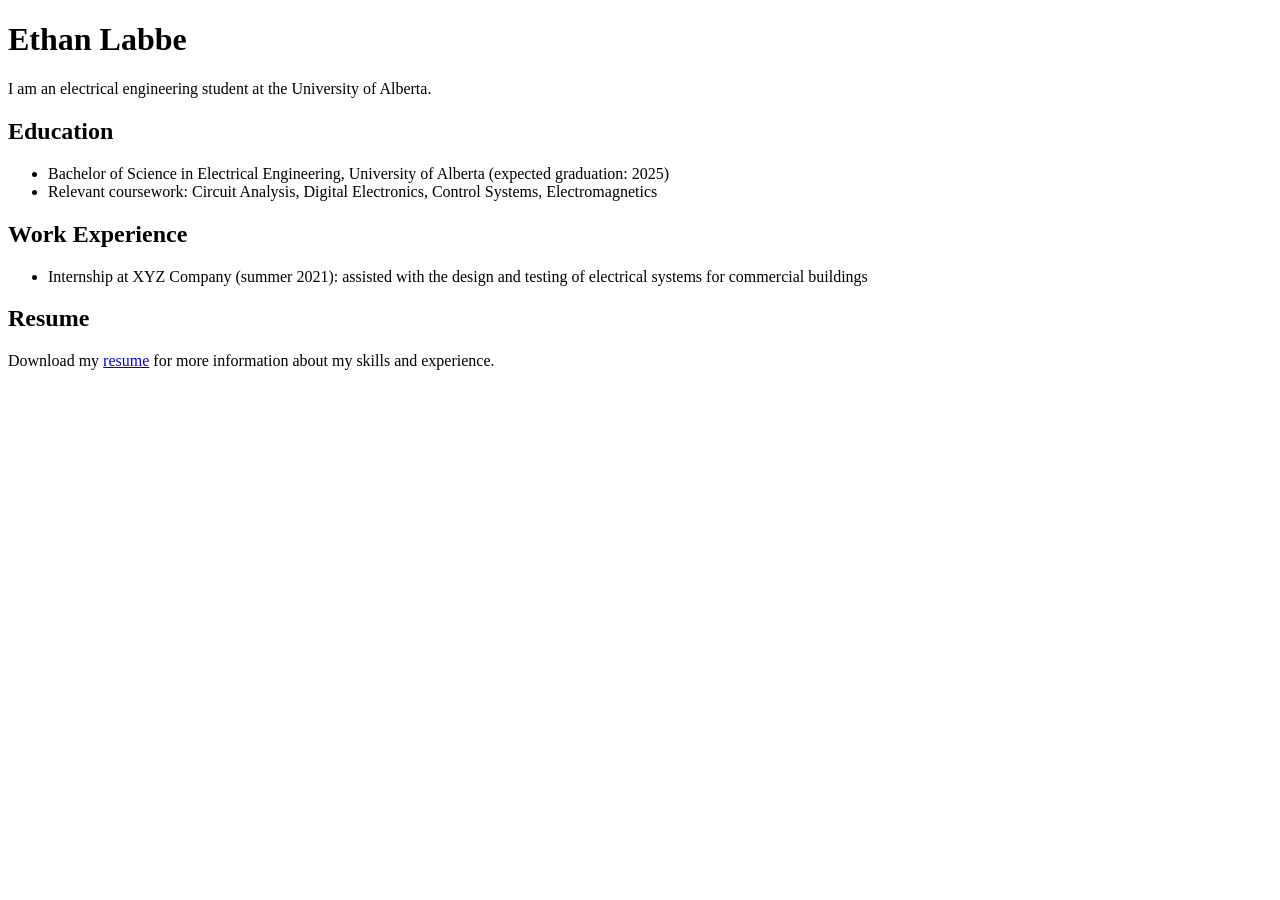
==== about.html @ 480f0b3c "edit" ====
<!DOCTYPE html>
<html>

<head>
    <title>Ethan Labbe - Electrical Engineering Student</title>
</head>

<body>
    <h1>Ethan Labbe</h1>
    <p>I am an electrical engineering student at the University of Alberta.</p>
    <h2>Education</h2>
    <ul>
        <li>Bachelor of Science in Electrical Engineering, University of Alberta (expected graduation: 2025)</li>
        <li>Relevant coursework: Circuit Analysis, Digital Electronics, Control Systems, Electromagnetics</li>
    </ul>
    <h2>Work Experience</h2>
    <ul>
        <li>Internship at XYZ Company (summer 2021): assisted with the design and testing of electrical systems for
            commercial buildings</li>
    </ul>
    <h2>Resume</h2>
    <p>Download my <a href="/resume.html">resume</a> for more information about my skills and experience.</p>
</body>

</html>
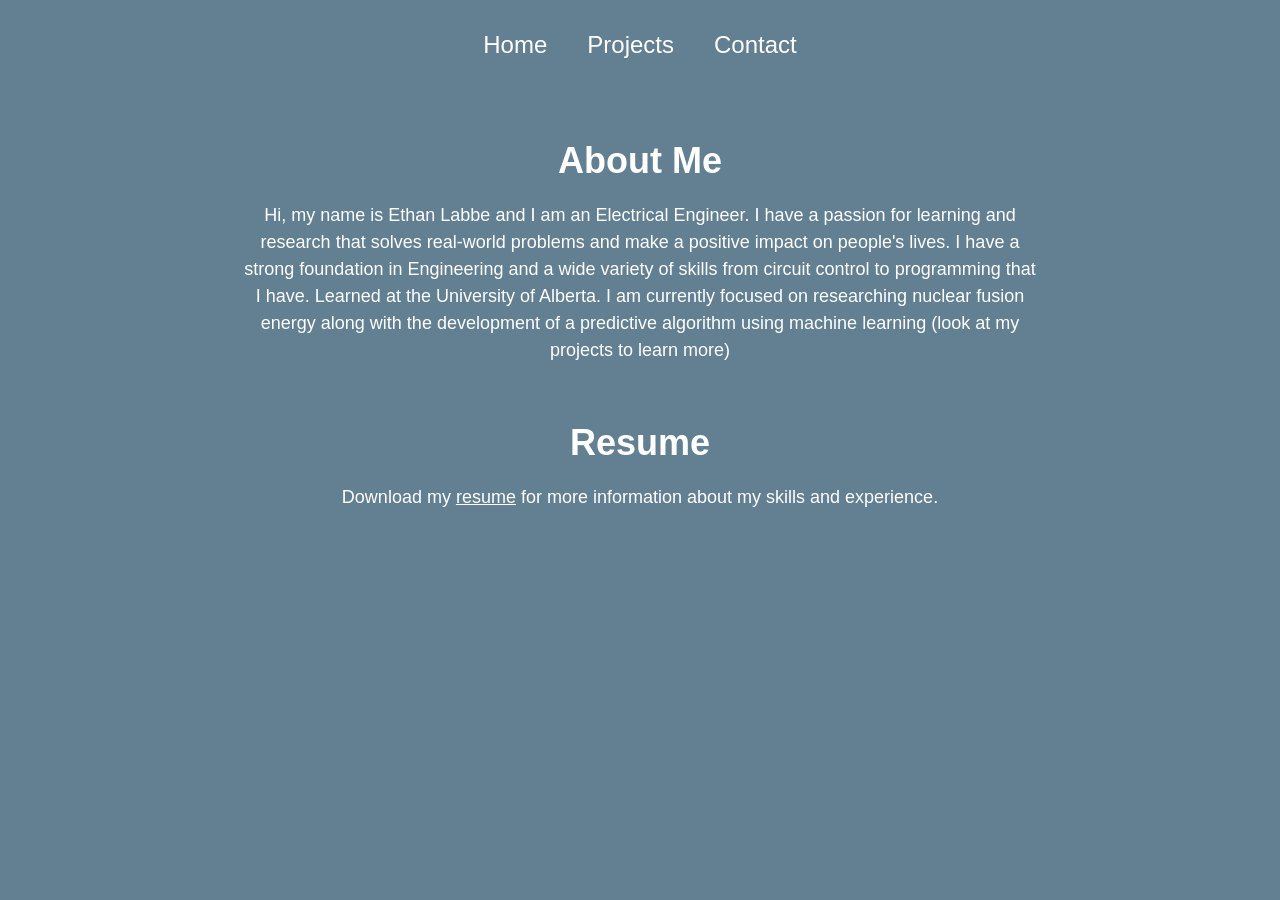
==== commit c242b825: "new" ====
--- a/about.html
+++ b/about.html
@@ -2,24 +2,93 @@
 <html>
 
 <head>
-    <title>Ethan Labbe - Electrical Engineering Student</title>
+    <title>About Me</title>
+    <style>
+        body {
+            background: rgb(98, 128, 145);
+            background-size: 100%;
+            font-family: Arial, sans-serif;
+            text-align: center;
+        }
+
+        .container {
+            max-width: 800px;
+            margin: 0 auto;
+            padding: 20px;
+            margin-top: 100px;
+        }
+
+        h1 {
+            font-size: 36px;
+            font-weight: bold;
+            color: white;
+            margin: 20px 0;
+            top: 50%;
+        }
+
+        h2 {
+            font-size: 36px;
+            font-weight: bold;
+            color: white;
+            margin: 20px 0;
+  
+        }
+
+        p {
+            font-size: 18px;
+            color: white;
+            line-height: 1.5;
+        }
+        .links {
+            display: flex;
+            justify-content: center;
+            position: absolute;
+            top: 5%;
+            left: 50%;
+            transform: translate(-50%, -50%);
+            
+        }
+
+           .link {
+            font-size: 24px;
+            color: white;
+            font-family: sans-serif;
+            text-decoration: none;
+            margin: 0 20px;
+        }
+
+            .link:hover {
+            color: rgb(91, 91, 91);
+        }
+
+        .link2 {
+            font-size: 18px;
+            color:rgb(254, 254, 254)
+            
+        }
+        .link2:hover {
+            color: rgb(91, 91, 91);
+        }
+    </style>
 </head>
 
 <body>
-    <h1>Ethan Labbe</h1>
-    <p>I am an electrical engineering student at the University of Alberta.</p>
-    <h2>Education</h2>
-    <ul>
-        <li>Bachelor of Science in Electrical Engineering, University of Alberta (expected graduation: 2025)</li>
-        <li>Relevant coursework: Circuit Analysis, Digital Electronics, Control Systems, Electromagnetics</li>
-    </ul>
-    <h2>Work Experience</h2>
-    <ul>
-        <li>Internship at XYZ Company (summer 2021): assisted with the design and testing of electrical systems for
-            commercial buildings</li>
-    </ul>
+    <div class="container">
+        <h1>About Me</h1>
+        <p>Hi, my name is Ethan Labbe and I am an Electrical Engineer. I have a passion for learning and research
+            that solves real-world problems and make a positive impact on people's lives. I have a strong
+            foundation in Engineering and a wide variety of skills from circuit control to programming that I have.
+            Learned at the University of Alberta. I am currently focused on researching nuclear fusion energy along 
+            with the development of a predictive algorithm using machine learning (look at my projects to learn more) </p>
+    </div>
+    <div class="links">
+            <a class="link" href="index.html">Home</a>
+            <a class="link" href="projects.html">Projects</a>
+            <a class="link" href="contact.html">Contact</a>
+    
+    </div>
     <h2>Resume</h2>
-    <p>Download my <a href="/resume.html">resume</a> for more information about my skills and experience.</p>
+    <p>Download my <a class="link2" href="Ethan Labbe Resume.pdf">resume</a> for more information about my skills and experience.</p>
 </body>
 
 </html>
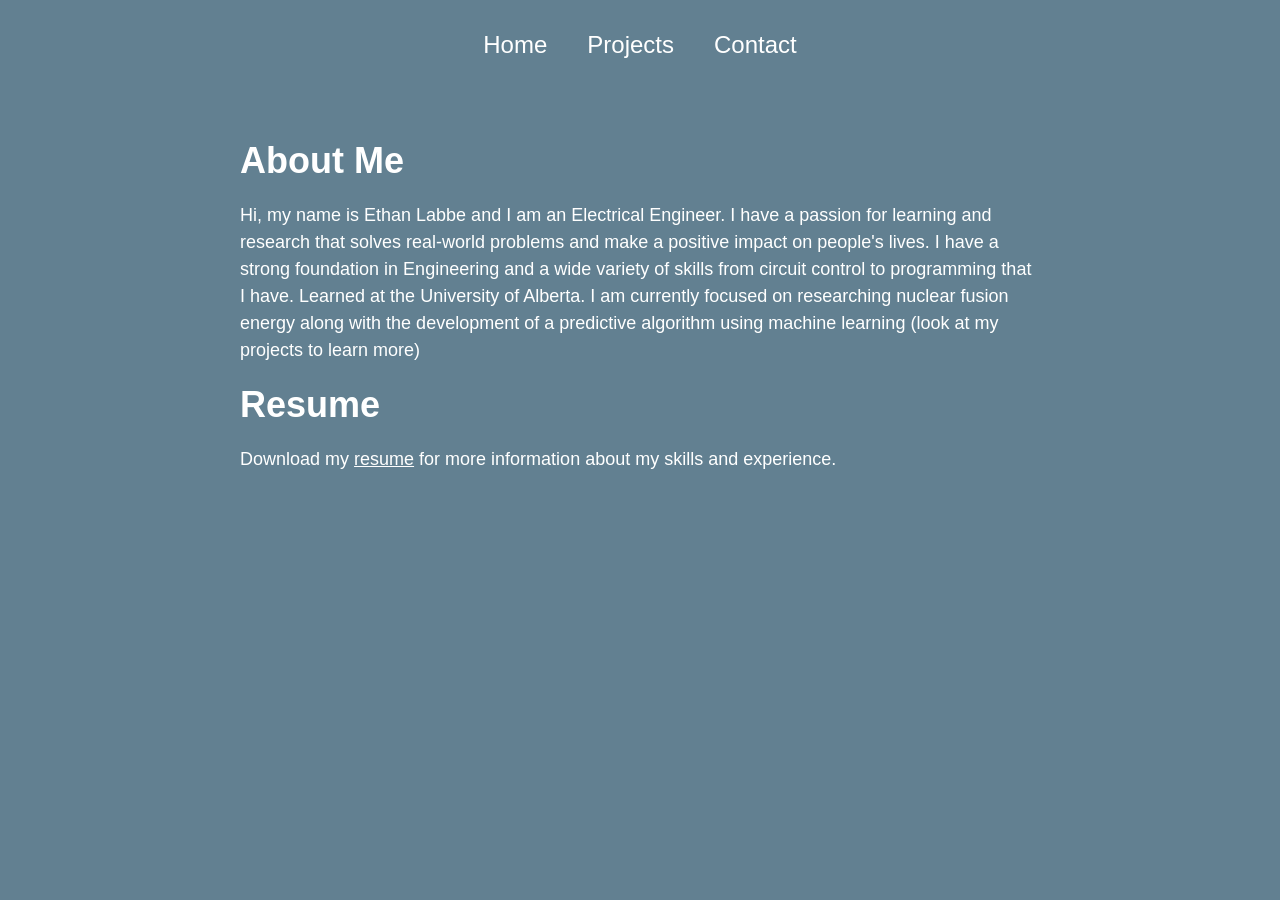
==== commit feb445f4: "working website" ====
--- a/about.html
+++ b/about.html
@@ -8,7 +8,7 @@
             background: rgb(98, 128, 145);
             background-size: 100%;
             font-family: Arial, sans-serif;
-            text-align: center;
+            text-align: left;
         }
 
         .container {
@@ -73,22 +73,23 @@
 </head>
 
 <body>
-    <div class="container">
-        <h1>About Me</h1>
-        <p>Hi, my name is Ethan Labbe and I am an Electrical Engineer. I have a passion for learning and research
-            that solves real-world problems and make a positive impact on people's lives. I have a strong
-            foundation in Engineering and a wide variety of skills from circuit control to programming that I have.
-            Learned at the University of Alberta. I am currently focused on researching nuclear fusion energy along 
-            with the development of a predictive algorithm using machine learning (look at my projects to learn more) </p>
-    </div>
     <div class="links">
             <a class="link" href="index.html">Home</a>
             <a class="link" href="projects.html">Projects</a>
             <a class="link" href="contact.html">Contact</a>
     
     </div>
-    <h2>Resume</h2>
-    <p>Download my <a class="link2" href="Ethan Labbe Resume.pdf">resume</a> for more information about my skills and experience.</p>
+    <div class="container">
+        <h1>About Me</h1>
+        <p>Hi, my name is Ethan Labbe and I am an Electrical Engineer. I have a passion for learning and research
+            that solves real-world problems and make a positive impact on people's lives. I have a strong
+            foundation in Engineering and a wide variety of skills from circuit control to programming that I have.
+            Learned at the University of Alberta. I am currently focused on researching nuclear fusion energy along
+            with the development of a predictive algorithm using machine learning (look at my projects to learn more) </p>
+
+        <h2>Resume</h2>
+        <p>Download my <a class="link2" href="Ethan Labbe Resume.pdf">resume</a> for more information about my skills and experience.</p>
+    </div>
 </body>
 
 </html>
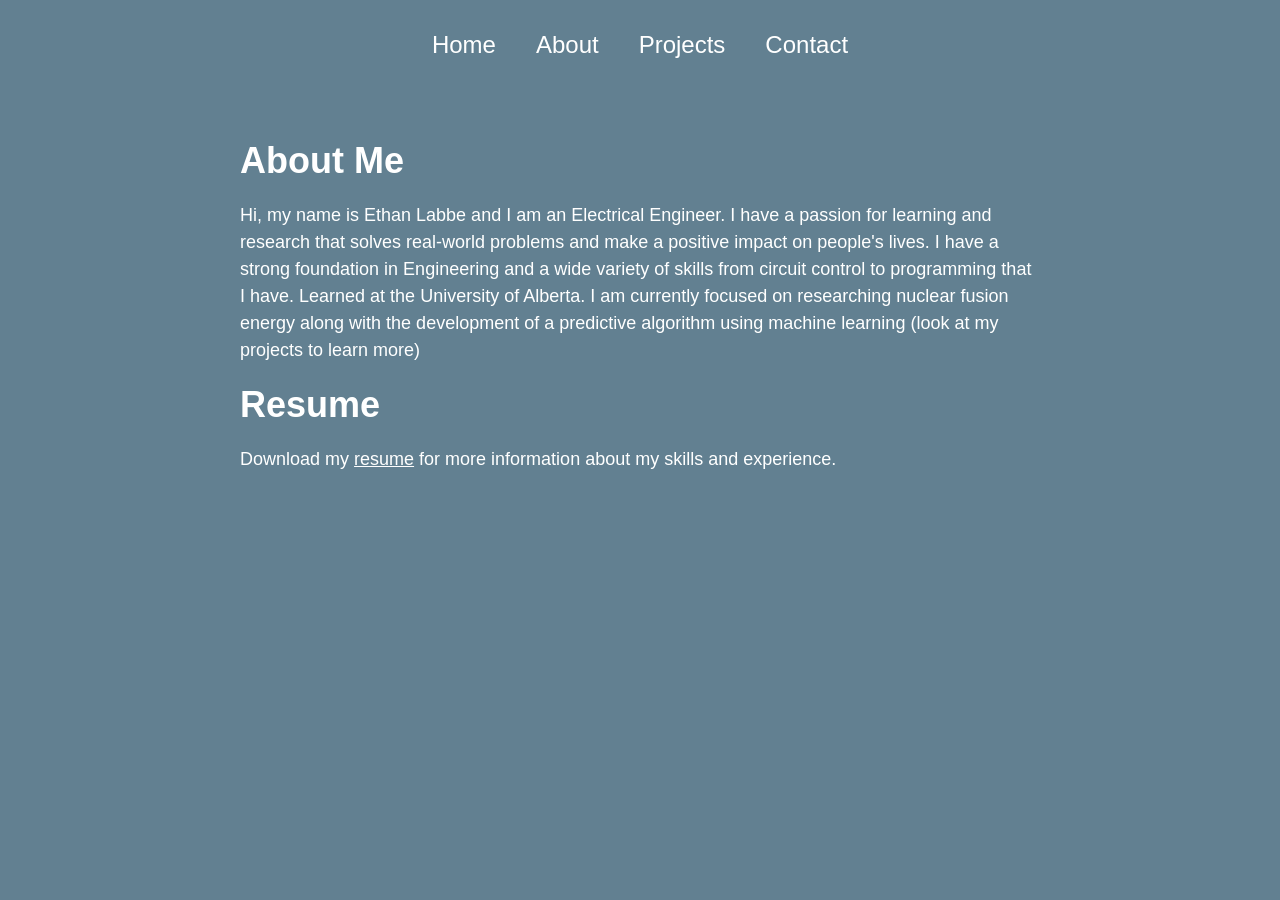
==== commit 6438eb03: "header" ====
--- a/about.html
+++ b/about.html
@@ -74,10 +74,10 @@
 
 <body>
     <div class="links">
-            <a class="link" href="index.html">Home</a>
-            <a class="link" href="projects.html">Projects</a>
-            <a class="link" href="contact.html">Contact</a>
-    
+        <a class="link" href="index.html">Home</a>
+        <a class="link" href="about.html">About</a>
+        <a class="link" href="projects.html">Projects</a>
+        <a class="link" href="contact.html">Contact</a>   
     </div>
     <div class="container">
         <h1>About Me</h1>
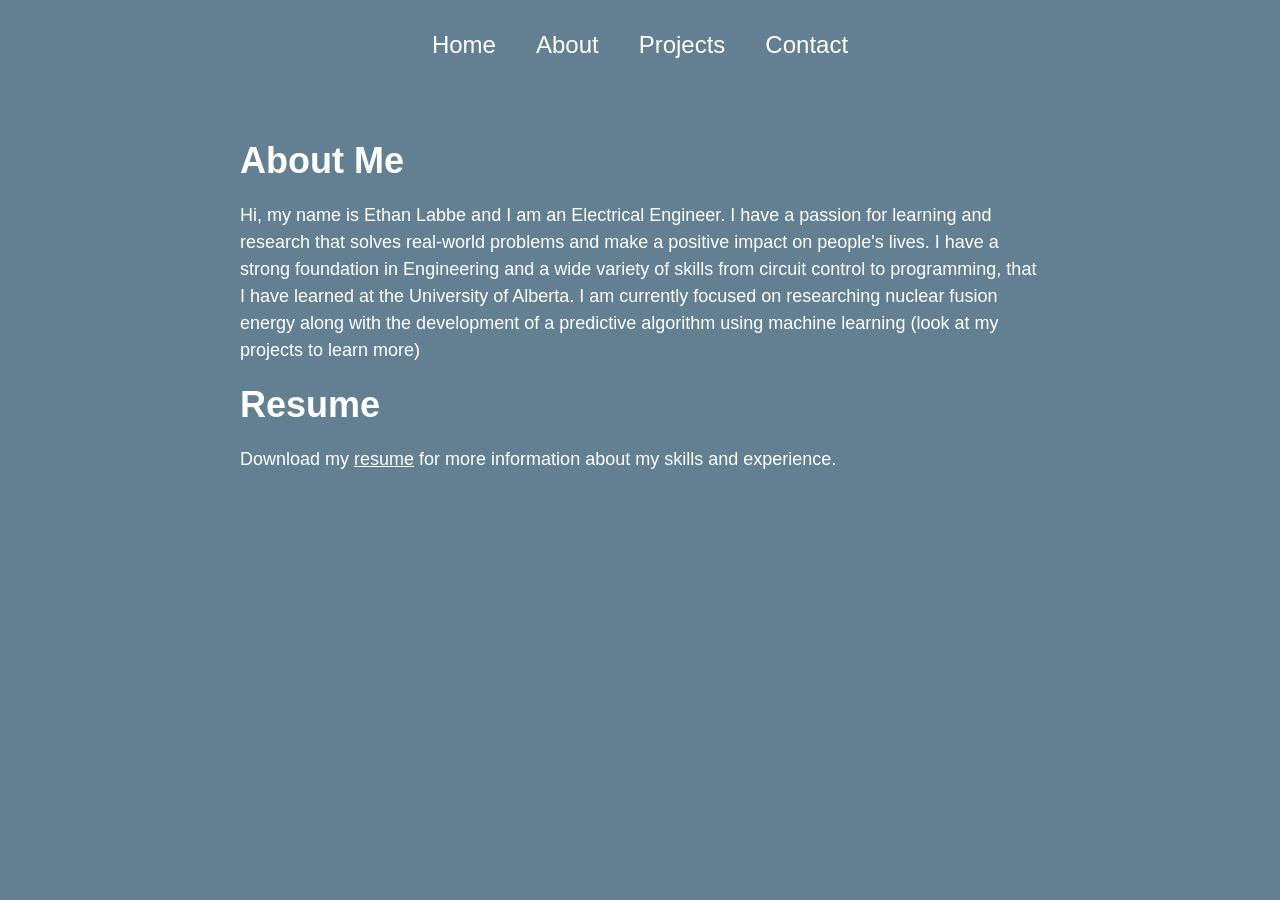
==== commit 9d2052e6: "about me update" ====
--- a/about.html
+++ b/about.html
@@ -83,8 +83,8 @@
         <h1>About Me</h1>
         <p>Hi, my name is Ethan Labbe and I am an Electrical Engineer. I have a passion for learning and research
             that solves real-world problems and make a positive impact on people's lives. I have a strong
-            foundation in Engineering and a wide variety of skills from circuit control to programming that I have.
-            Learned at the University of Alberta. I am currently focused on researching nuclear fusion energy along
+            foundation in Engineering and a wide variety of skills from circuit control to programming, that I have
+            learned at the University of Alberta. I am currently focused on researching nuclear fusion energy along
             with the development of a predictive algorithm using machine learning (look at my projects to learn more) </p>
 
         <h2>Resume</h2>
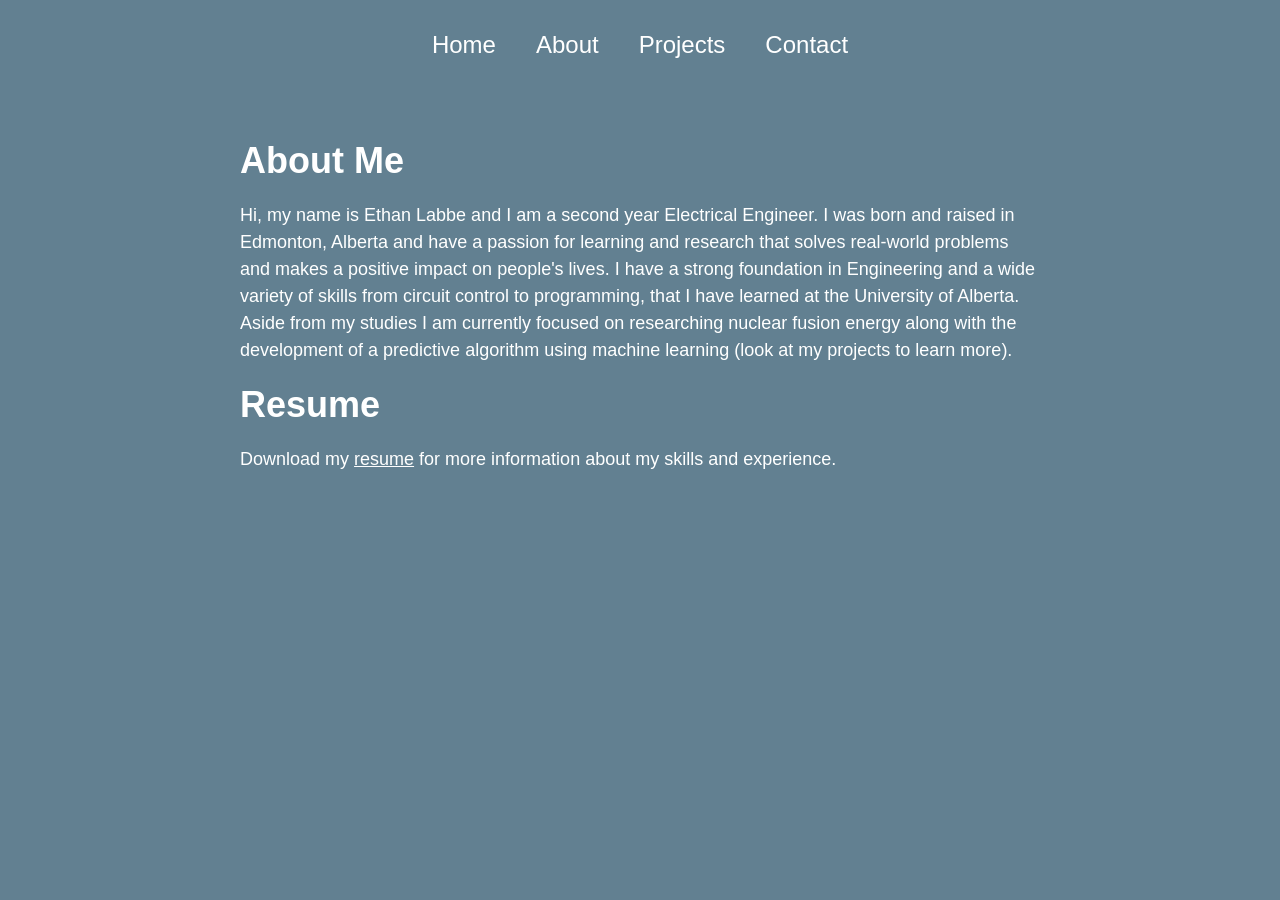
==== commit 806839da: "updated text" ====
--- a/about.html
+++ b/about.html
@@ -46,7 +46,6 @@
             top: 5%;
             left: 50%;
             transform: translate(-50%, -50%);
-            
         }
 
            .link {
@@ -81,11 +80,12 @@
     </div>
     <div class="container">
         <h1>About Me</h1>
-        <p>Hi, my name is Ethan Labbe and I am an Electrical Engineer. I have a passion for learning and research
-            that solves real-world problems and make a positive impact on people's lives. I have a strong
+        <p>Hi, my name is Ethan Labbe and I am a second year Electrical Engineer. I was born and raised 
+           in Edmonton, Alberta and have a passion for learning and research
+            that solves real-world problems and makes a positive impact on people's lives. I have a strong
             foundation in Engineering and a wide variety of skills from circuit control to programming, that I have
-            learned at the University of Alberta. I am currently focused on researching nuclear fusion energy along
-            with the development of a predictive algorithm using machine learning (look at my projects to learn more) </p>
+            learned at the University of Alberta. Aside from my studies I am currently focused on researching nuclear fusion energy along
+            with the development of a predictive algorithm using machine learning (look at my projects to learn more). </p>
 
         <h2>Resume</h2>
         <p>Download my <a class="link2" href="Ethan Labbe Resume.pdf">resume</a> for more information about my skills and experience.</p>
